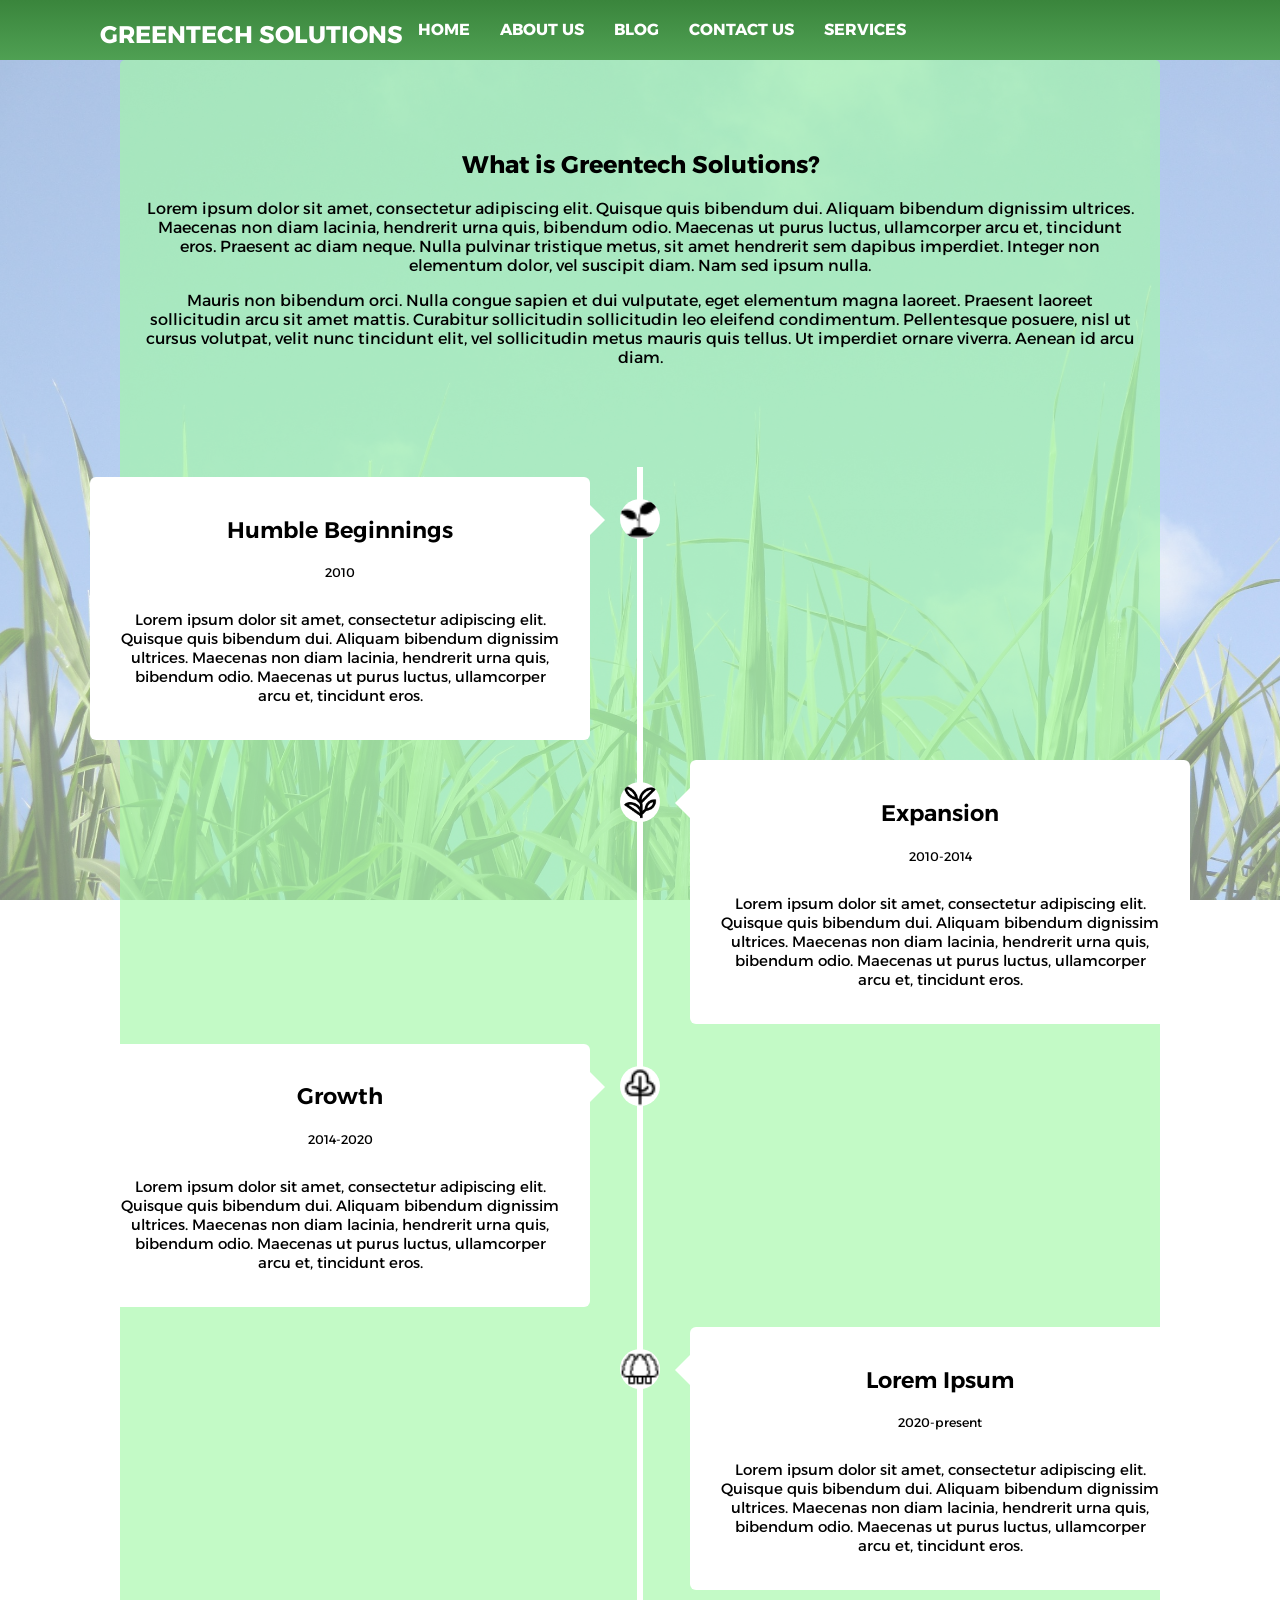
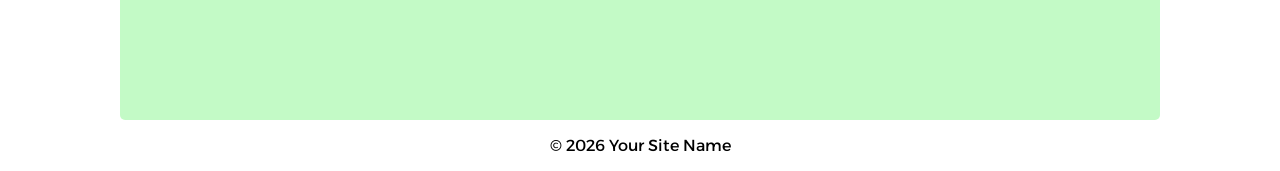
==== html/about.html @ aa6f255b "Final Project Submission" ====
<!DOCTYPE html>
<html lang="en">
  <head>
    <meta charset="UTF-8">
    <meta name="viewport" content="width=device-width, initial-scale=1.0">
    <title>About Us</title>
    <link rel="stylesheet" href="../style.css">
    <link href='https://fonts.googleapis.com/css?family=Alexandria' rel='stylesheet'>
  </head>

  <body>
    <div class="mobile-menu-btn">
        <img src="../images/menu-burger.png" alt="Mobile-Menu-btn">
    </div>
    
    <header class="header-main">
      <nav>
        <ul>
          <h1>GREENTECH SOLUTIONS</h1>
          <li><a href="home.html"><strong>Home</strong></a></li>
          <li><a href="about.html"><strong>About Us</strong></a></li>
          <li><a href="blog.html"><strong>Blog</strong></a></li>
          <li><a href="contact.html"><strong>Contact Us</strong></a></li>
          <li><a href="services.html"><strong>Services</strong></a></li>
        </ul>
      </nav>

    </header>

    <main>
      <div class="wrapper textBackground">
      <section id="about-main">

        <h2>What is Greentech Solutions?</h2>
        <p>Lorem ipsum dolor sit amet, consectetur adipiscing elit. Quisque quis bibendum dui. Aliquam bibendum dignissim ultrices. Maecenas non diam lacinia, hendrerit urna quis, bibendum odio. Maecenas ut purus luctus, ullamcorper arcu et, tincidunt eros. Praesent ac diam neque. Nulla pulvinar tristique metus, sit amet hendrerit sem dapibus imperdiet. Integer non elementum dolor, vel suscipit diam. Nam sed ipsum nulla.</p>

        <p>Mauris non bibendum orci. Nulla congue sapien et dui vulputate, eget elementum magna laoreet. Praesent laoreet sollicitudin arcu sit amet mattis. Curabitur sollicitudin sollicitudin leo eleifend condimentum. Pellentesque posuere, nisl ut cursus volutpat, velit nunc tincidunt elit, vel sollicitudin metus mauris quis tellus. Ut imperdiet ornare viverra. Aenean id arcu diam.</p>
      </section>

      <div class="timeline"> 
        
        <div class="container left-container">
          <img src="../images/seedling.png" alt="Seedling Image">
          <div class="text-box">
            <h2>Humble Beginnings</h2>
            <small>2010</small>
            <p>Lorem ipsum dolor sit amet, consectetur adipiscing elit. Quisque quis bibendum dui. Aliquam bibendum dignissim ultrices. Maecenas non diam lacinia, hendrerit urna quis, bibendum odio. Maecenas ut purus luctus, ullamcorper arcu et, tincidunt eros.</p>
            <span class="left-container-arrow"></span>
          </div>
        </div>

        <div class="container right-container">
          <img src="../images/smallplant.png" alt="Small Plant Image">
          <div class="text-box">
            <h2>Expansion</h2>
            <small>2010-2014</small>
            <p>Lorem ipsum dolor sit amet, consectetur adipiscing elit. Quisque quis bibendum dui. Aliquam bibendum dignissim ultrices. Maecenas non diam lacinia, hendrerit urna quis, bibendum odio. Maecenas ut purus luctus, ullamcorper arcu et, tincidunt eros.</p>
            <span class="right-container-arrow"></span>
          </div>

        </div>
        <div class="container left-container">
          <img src="../images/smalltree.png" alt="Small Tree Image">
          <div class="text-box">
            <h2>Growth</h2>
            <small>2014-2020</small>
            <p>Lorem ipsum dolor sit amet, consectetur adipiscing elit. Quisque quis bibendum dui. Aliquam bibendum dignissim ultrices. Maecenas non diam lacinia, hendrerit urna quis, bibendum odio. Maecenas ut purus luctus, ullamcorper arcu et, tincidunt eros.</p>
            <span class="left-container-arrow"></span>
          </div>
        </div>

        <div class="container right-container">
          <img src="../images/bigtree.png" alt="Bigger Tree Image">
          <div class="text-box">
            <h2>Lorem Ipsum</h2>
            <small>2020-present</small>
            <p>Lorem ipsum dolor sit amet, consectetur adipiscing elit. Quisque quis bibendum dui. Aliquam bibendum dignissim ultrices. Maecenas non diam lacinia, hendrerit urna quis, bibendum odio. Maecenas ut purus luctus, ullamcorper arcu et, tincidunt eros.</p>
            <span class="right-container-arrow"></span>
          </div>
      </div>
    </div>
    </div>
    </main>

    <footer>
      <p>&copy; 2026 Your Site Name</p>
    </footer>

    <script src="../js/script.js"></script>
  </body>
</html>
---- style.css ----
body {
    margin: 0;
    min-height: 100vh;
    position: relative;
    z-index: 0;
}

body::before {
  content: "";
  position: fixed;
  inset: 0;
  background: url(images/grass.jpg) center/cover no-repeat;
  opacity: 0.5;
  z-index: -1;
}

.textBackground {
    background-color: rgba(164, 247, 168, 0.651);
    padding: 20px;
    border-radius: 5px;
    height: 100%;
    display: inline-block;
    z-index: -2;
}

html, body {
    margin: 0;
    padding: 0;
    text-align: center;
    font-family: 'Alexandria', tahoma, sans-serif;
}

.mobile-menu-btn {
    display: none;
}

.header-main {
    background-image: linear-gradient(180deg, #3a853c, #4fa053);
    color: white;
    padding: 0 60px;
    top: 0;
    width: 100%;
    height: 60px;
    z-index: 200;
    /*position: fixed;*/
    display: flex;
    justify-content:space-between;
}
.header-main p {
    height: 40px;
    display: flex;
    align-self: center;
    font-size: 1.25rem;
    margin-top: 10px;
    margin-bottom: 0;
}
.header-main nav {
    display: flex;
}
.header-main ul {
    height: 100%;
    padding-left: 40px;
    list-style: none;
    display: flex;
    align-self: center;
}

.header-main ul li a {
    display: inline-flex;
    padding: 0 15px;
    height: 100%;
    line-height: 60px;
    text-transform: uppercase;
    transition: transform 0.2s ease, color 0.2s ease;
    cursor: pointer;
    text-decoration: none;
    color: white;
}

.header-main ul li a:hover {
    color: rgb(158, 84, 41);
    transform: scale(1.3);
}



.mobile-menu-btn img {
    height: 80%;
    align-self: center;
}

.wrapper {
    max-width: 1000px;
    margin: 0 auto;
}

#introduction {
    display: flex;
    flex-direction: column;
    align-items: center;
    margin-top: 70px;
}
#introduction img {
    max-width: 300px;
}

#services ul {

    list-style-type: style leaf;;
    padding: 0;
    display: flex;
    flex-direction: column;
    align-items: center;
    line-height: 1.5;
}
#contact-main {
    display: inline-block;
    flex-wrap: nowrap;
    margin-top: 70px;
    width: 100%;
}

#contact-main h2 {
    font-size: 2em;
    margin-bottom: 20px;
}

#contact-main p {
    display: flex;
    align-items: center;
    margin-bottom: 20px;
    margin: 0 1vw
}
#contactInfo {
    flex: 1;
    display: flex;
    flex-direction: column;;
    gap: 10px;
    text-align: center;
}

#contactInfo p {
    margin: 0;
}

#contactInfo h3 {

    text-align: center;
    margin-top: .5rem;
    margin-bottom: 0;

}

#contactForm {
    margin-top: 50px;
    width: 60%;
    flex: 1;
    display: inline-block;
    flex-direction: column;
    align-items: flex-start;
    background-color: rgb(170, 120, 62, 0.5);
    padding: 0 20px 20px 20px;
    border-radius: 5px;
}

#contactForm h3 {
    
    text-align: center;
    width: 100%;
    margin-bottom: 0;
}

#contactForm label {
    font-size: 1.25vw;
    text-align: left;
    width: 100%;
}
#contactForm form {
    width: 100%;
    display: flex;
    flex-direction: column;
    gap: 10px;
}

#contactForm input[type="text"],
#contactForm input[type="email"],
#contactForm textarea {
    width: 100%;
    max-width: 100%;
    box-sizing: border-box;
    padding: 8px;
}
#contactForm input[type="submit"] {
    width: auto;
    padding: 10px 20px;
}

.error {
    color: red;
    font-size: 0.8em;
    display: block;
    margin-top: 5px;
}



@media (max-width: 600px) {
    
    .header-main {
        display: none;
    }

    .mobile-menu-btn {
        display: flex;
        justify-content: center;
        width: 60px;
        height: 60px;
        position: absolute;
        top: 0;
        right: 0;
        z-index: 200;
        background-color: rgb(39, 77, 40);
        cursor: pointer;
    }

    .header-main {
        flex-direction: column;
        flex-wrap: wrap;
        padding: 0;
        height: 100vh;
        justify-content: flex-start;
    }

    .header-main nav {
        width: 100%;
        height: 100%;
        flex-wrap: wrap;
        flex-direction: column;
        align-content: stretch;
    };

    .header-main p {
        height: 30%;
        padding: 0;
        margin: 0;
        display: flex;
        align-items: center;
        align-self: center;
    }
    .header-main ul {
        width: 100%;
        height: 70%;
        padding: 0;
        flex-direction: column;
        align-content: space-between;
    }

    .header-main ul li {
        width: 100%;
        height: calc(100% / 5);
        padding: 0;
        margin: 0;
        border-top: 1px solid rgb(0, 0, 0);
        display: flex;
        flex-wrap: nowrap;
        flex-direction: column;
        justify-content: center;
        transition: transform 0.2s ease, color 0.2s ease;
    }

    .header-main ul li a {
        width: 100%;
        padding: 0;
        margin: 0;
        height: fit-content;
        line-height: normal;
        font-size: 2.5rem;
        display: inline-block;
    }
    
}

#about-main {
    margin-top: 70px;
}

.timeline {
    position: relative;
    max-width: 1200px;
    margin: 100px auto;
}

.container {
    padding: 10px 50px;
    position: relative;
    width: 50%;
    /*background-color: rgba(164, 247, 168, 0.651);*/
    animation: movedown 1s linear forwards;
    opacity: 0;
}
@keyframes movedown {
    0% {
        opacity: 0;
        transform: translateY(-30px);
    }
    100% {
        opacity: 1;
        transform: translateY(0);
    }
}

.text-box {
    padding: 20px 30px;
    position:relative;
    border-radius: 6px;
    font-size: 15px;
    background: white;
}

.left-container {
    left: -10%;
}
.right-container {
    left: 50%;
}

.container img {
    position: absolute;
    width: 40px;
    border-radius: 50%;
    right: -20px;
    top: 32px;
    z-index: 10;
    background-color: white;
}
.right-container img {
    left: -20px;
}


.timeline::after{
    content: '';
    position: absolute;
    width: 6px;
    height: 100%;
    background-color: white;
    top: 0;
    left: 50%;
    margin-left: -3px;
    z-index: 0;
    animation: moveline 6s linear forwards;   
}
@keyframes moveline {
    0% {
        height: 0;
    }
    100% {
        height: 100%;
    }
}
.container:nth-child(1) {
    animation-delay: 0s;
    z-index: 15;
}
.container:nth-child(2) {
    animation-delay: 1s;
    z-index: 14;
}
.container:nth-child(3) {
    animation-delay: 2s;
    z-index: 13;
}
.container:nth-child(4) {
    animation-delay: 3s;
    z-index: 12;
}

.text-box h2 {
    font-weight: 600;
}
.text-box small {
    display: inline-block;
    margin-bottom: 15px;
}

.left-container-arrow {
    height: 0;
    width: 0;
    position: absolute;
    top: 28px;
    z-index: 1;
    border-top: 15px solid transparent;
    border-bottom: 15px solid transparent;
    border-left: 15px solid white;
    right: -15px;
}
.right-container-arrow {
    height: 0;
    width: 0;
    position: absolute;
    top: 28px;
    z-index: 1;
    border-top: 15px solid transparent;
    border-bottom: 15px solid transparent;
    border-right: 15px solid white;
    left: -15px;
}

@media screen and (max-width: 600px) {
    .timeline {
        margin: 50px auto;
    }
    .timeline::after {
        left: 31px;
    }
    .container {
        width: 100%;
        padding-left: 80px;
        padding-right: 25px;
    }
    .text-box {
        font-size: 13px;
    }
    .text-box small {
        margin-bottom: 10px;
    }
    .right-container {
        left: 10px;
    }
    .left-container img, .right-container img {
        left: 10px
    }
    .left-container-arrow, .right-container-arrow {
        border-right: 15px solid white;
        border-left: 0;
        left: 15px;
    } 
}

#blog {
    display: flex;
    flex-direction: column;
    justify-content: center;
    align-items: center;
    padding: 50px 0;
    background-color: rgba(164, 247, 168, 0.651);
}

.blog-heading h3 {
    font-size: 2.4rem;
    font-weight: 800;
    text-transform: uppercase;
    line-height: 2.4rem;
}

.blog-heading strong {
    color: rgb(170, 120, 62);;
    font-size: 1rem;
    font-weight: 500;
    letter-spacing: 0.3px ;
}

.blog-box-container {
    display: flex;
    justify-content: center;
    align-items: center;
    margin-top: 50px;
}

.blog-box {
    max-width: 350px;
    width: 100%;
    height: 100%;
    padding: 10px;
    display:flex;
    flex-direction: column;
    transition: all ease 0.3s;
}
.blog-box:hover {
    background-color: #ffffffff;
    box-shadow: 16px 20px 50px rgba(0,0,0,0.12);
}

.blog-box img {
    width: 100%;
    height: 100%;
    max-height: 300px;
    overflow: hidden;
    display: flex;
    position: relative;
}
.blog-box-img img {
    width: 100%;
    height: 100%;
    object-fit: cover;
    object-position: center;
    transition: all ease 0.3s;
}

.blog-img-link {
    position:absolute;
    left: 50%;
    top: 50%;
    transform: translate(-50%, -50%);
    width: 50px;
    height: 50px;
    border-radius: 50%;
    display: none;
    justify-content: center;
    align-items: center;
    box-shadow: 2px 2px 30px rgba(20, 97, 212, 0.12);
    animation: fade 0.3s;
}

.blog-box:hover .blog-box-img a{
    display: flex;

}
.blog-box:hover .blog-box-img img{
    filter:blur(3px);    
}
@keyframes fade{
    0% {
        opacity: 0;
    }
    100% {
        opacity: 1;
    }
}

.blog-box-text {
    display: flex;
    flex-direction: column;
    padding: 30px 10px 20px 10px
}
.blog-box-text strong,
.blog-box-text p {
    font-size: .9rem;
    font-weight: 400;
    color: seagreen;
}

.blog-box-text a {
    font-size: 1.4rem;
    font-weight: 800;
    line-height: 1.8rem;
    margin: 5px 0px 10px 0px;
}

.blog-box-text p {
    overflow: hidden;
    text-overflow: ellipsis;
    display: -webkit-box; 
    -webkit-line-clamp: 3;
    -webkit-box-orient: vertical;
    line-clamp: 3;
}

.search {
    width: max-content;
    display: flex;
    align-items: center;
    justify-content: center;
    padding: 14px;
    border-radius: 28px;
    background-color: #ffffff;
}

.search-input {
    font-size: 16px;
    margin-left: 14px;
    outline: none;
    border: none;
    background: transparent;
    width: 300px;
    flex: 1;
}

.search-input::placeholder,
.search-icon {
    color: #cccccc;
}

#searchbar {
    display: flex;
    justify-content: center;
}

.services-list {
    display: flex;
    flex-direction: column;
    align-items: center;
    gap: 20px;
}
.service-item {
    display: flex;
    flex-direction:row;
    align-items: center;
    margin-top: 30px;
    gap: 20px;
    background-color: rgba(164, 247, 168, 0.651);
    padding: 20px;
    border-radius: 5px;
    box-shadow: 2px 2px 10px rgba(0,0,0,0.1);
}

.service-item-text {
    width: 50%;
    text-align: left;
}
.service-item img {
    width: 50%;
    height: 100%;
    object-fit: fill;
}
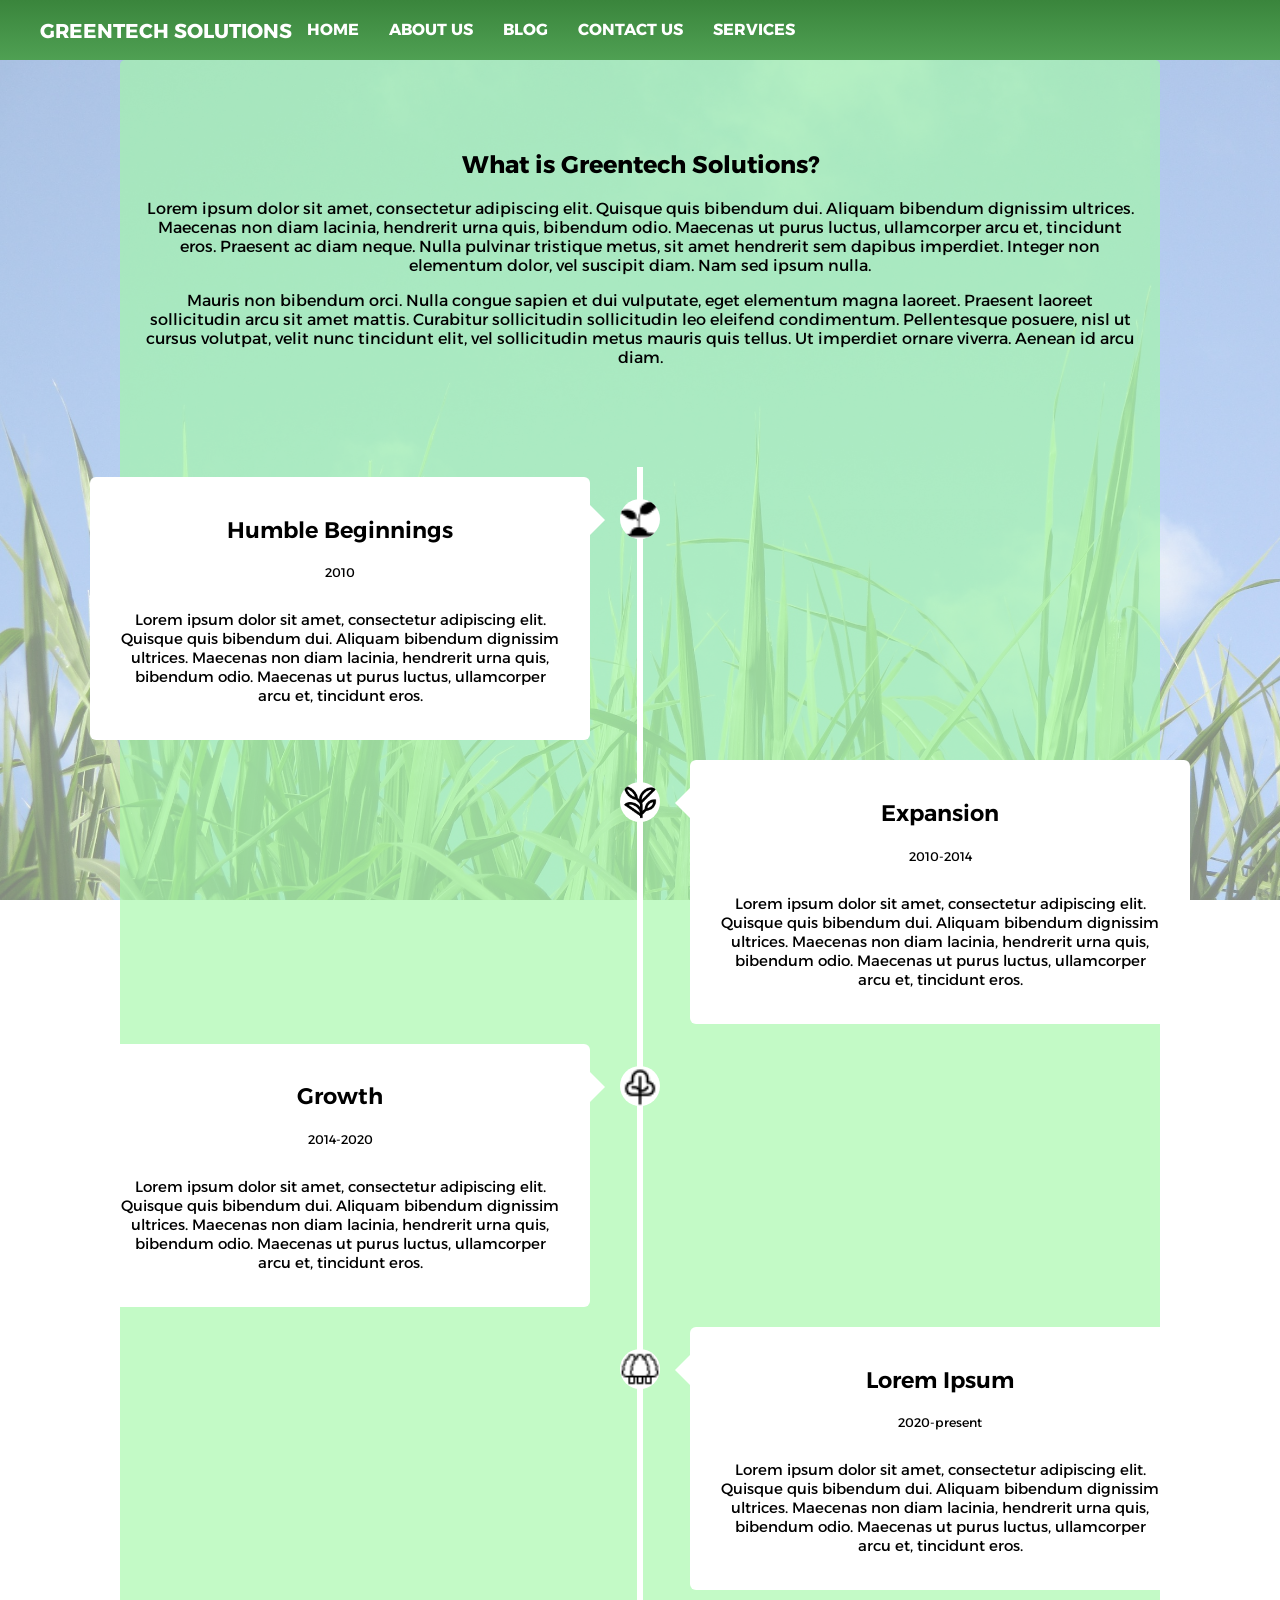
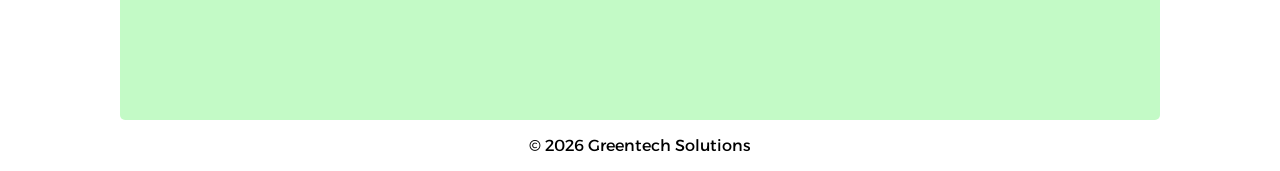
==== commit d323d701: "Final Project" ====
--- a/html/about.html
+++ b/html/about.html
@@ -16,7 +16,7 @@
     <header class="header-main">
       <nav>
         <ul>
-          <h1>GREENTECH SOLUTIONS</h1>
+          <p><strong>GREENTECH SOLUTIONS</strong></p>
           <li><a href="home.html"><strong>Home</strong></a></li>
           <li><a href="about.html"><strong>About Us</strong></a></li>
           <li><a href="blog.html"><strong>Blog</strong></a></li>
@@ -31,7 +31,7 @@
       <div class="wrapper textBackground">
       <section id="about-main">
 
-        <h2>What is Greentech Solutions?</h2>
+        <h1>What is Greentech Solutions?</h1>
         <p>Lorem ipsum dolor sit amet, consectetur adipiscing elit. Quisque quis bibendum dui. Aliquam bibendum dignissim ultrices. Maecenas non diam lacinia, hendrerit urna quis, bibendum odio. Maecenas ut purus luctus, ullamcorper arcu et, tincidunt eros. Praesent ac diam neque. Nulla pulvinar tristique metus, sit amet hendrerit sem dapibus imperdiet. Integer non elementum dolor, vel suscipit diam. Nam sed ipsum nulla.</p>
 
         <p>Mauris non bibendum orci. Nulla congue sapien et dui vulputate, eget elementum magna laoreet. Praesent laoreet sollicitudin arcu sit amet mattis. Curabitur sollicitudin sollicitudin leo eleifend condimentum. Pellentesque posuere, nisl ut cursus volutpat, velit nunc tincidunt elit, vel sollicitudin metus mauris quis tellus. Ut imperdiet ornare viverra. Aenean id arcu diam.</p>
@@ -83,7 +83,7 @@
     </main>
 
     <footer>
-      <p>&copy; 2026 Your Site Name</p>
+      <p>&copy; 2026 Greentech Solutions</p>
     </footer>
 
     <script src="../js/script.js"></script>
--- a/style.css
+++ b/style.css
@@ -37,7 +37,6 @@
 .header-main {
     background-image: linear-gradient(180deg, #3a853c, #4fa053);
     color: white;
-    padding: 0 60px;
     top: 0;
     width: 100%;
     height: 60px;
@@ -51,7 +50,7 @@
     display: flex;
     align-self: center;
     font-size: 1.25rem;
-    margin-top: 10px;
+    margin-top: 17px;
     margin-bottom: 0;
 }
 .header-main nav {
@@ -120,7 +119,7 @@
     width: 100%;
 }
 
-#contact-main h2 {
+#contact-main h1 {
     font-size: 2em;
     margin-bottom: 20px;
 }
@@ -455,15 +454,17 @@
 
 .blog-heading strong {
     color: rgb(170, 120, 62);;
-    font-size: 1rem;
-    font-weight: 500;
+    font-size: 1.5rem;
+    /*font-weight: 500;*/
     letter-spacing: 0.3px ;
 }
 
 .blog-box-container {
     display: flex;
+    flex-wrap: wrap;
     justify-content: center;
-    align-items: center;
+    align-items: flex-start;
+    gap: 20px;
     margin-top: 50px;
 }
 
